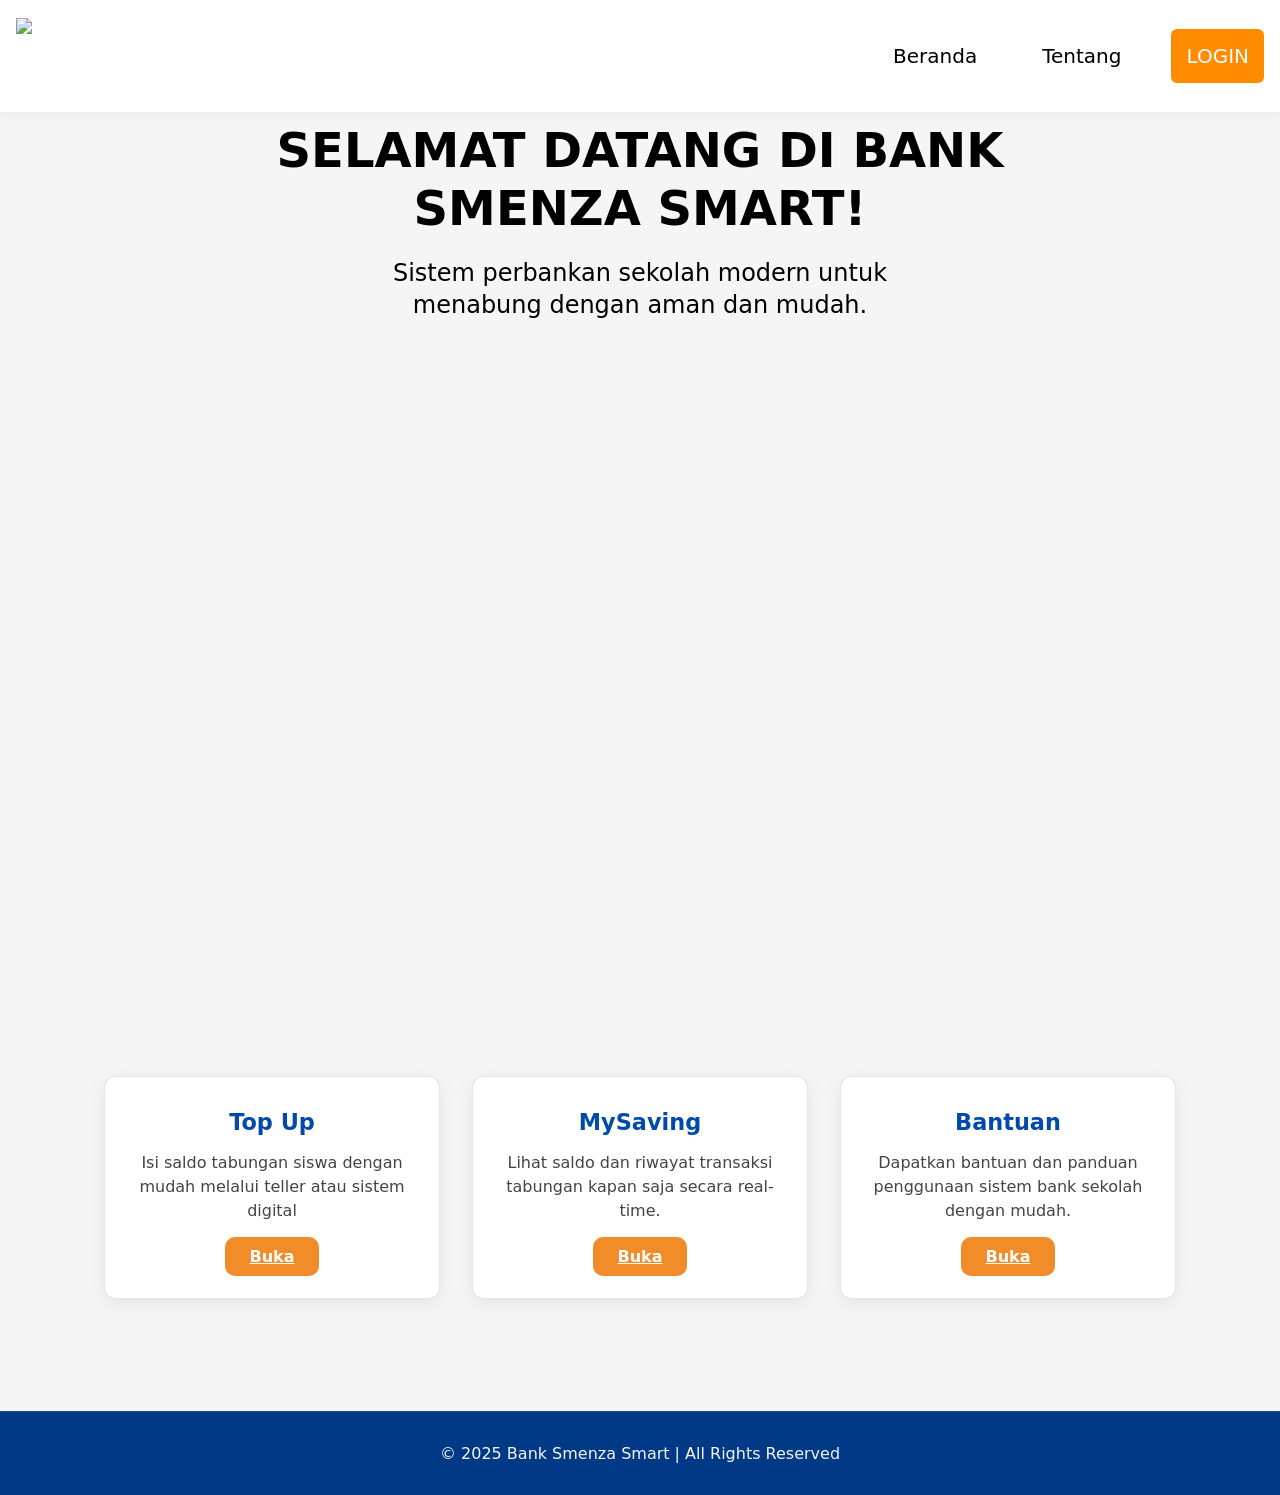
==== index.html @ 6c33538d "Add files via upload" ====
<!DOCTYPE html>
<html lang="id">

<head>
    <meta charset="UTF-8">
    <meta name="viewport" content="width=device-width, initial-scale=1.0">
    <title>Bank Smenza Smart</title>
    <link rel="stylesheet" href="dashbs.css">
</head>

<body>
    <!-- Navigation -->
<nav>
    <img src="img/BSS (1).svg" alt="Logo Bank Smenza Smart" class="logo">
    <div class="nav-links">
        <a href="dashboard.html">Beranda</a>
        <a href="tentan.html">Tentang</a>
        <a href="loginn.html" class="login-btn">LOGIN</a>
    </div>
</nav>

    <!-- Hero Section -->
    <section class="hero" id="home">
        <h3>SELAMAT DATANG DI BANK<br>SMENZA SMART!</h3>
        <p>Sistem perbankan sekolah modern untuk menabung dengan aman dan mudah.</p>
    </section>

    <!-- Features Section -->
    <section class="features">
        <div class="feature-card">
            <div class="feature-header">
                <h3>Top Up</h3>
            </div>
            <p>Isi saldo tabungan siswa dengan mudah melalui teller atau sistem digital</p>
            <a href="loginn.html" class="feature-btn">Buka</a>
        </div>

        <div class="feature-card">
            <div class="feature-header">
                <h3>MySaving</h3>
            </div>
            <p>Lihat saldo dan riwayat transaksi tabungan kapan saja secara real-time.</p>
            <a href="loginn.html" class="feature-btn">Buka</a>
        </div>

        <div class="feature-card">
            <div class="feature-header">
                <h3>Bantuan</h3>
            </div>
            <p>Dapatkan bantuan dan panduan penggunaan sistem bank sekolah dengan mudah.</p>
            <a href="help.html" class="feature-btn">Buka</a>
        </div>
    </section>

    <!-- Footer -->
    <footer>
        <p>&copy; 2025 Bank Smenza Smart | All Rights Reserved</p>
    </footer>

    <script src="slider.js"></script>
</body>

</html>
---- dashbs.css ----
* {
    margin: 0;
    padding: 0;
    box-sizing: border-box;
    font-family: system-ui, -apple-system, BlinkMacSystemFont, 'Segoe UI', Roboto, Oxygen, Ubuntu, Cantarell, 'Open Sans', 'Helvetica Neue', sans-serif;
}

body {
    background: whitesmoke;
    color: white;
    min-height: 100vh;
}

/* Navigation */
nav {
    display: flex;
    justify-content: space-between;
    align-items: center;
    padding: 18px 16px;
    background: #fff;
    box-shadow: 0 2px 10px rgba(0, 0, 0, 0.05);
    position: sticky;
    top: 0;
    z-index: 100;
}

.nav-links {
    display: flex;
    align-items: center;
    gap: 10px;
}

.logo {
    width: 90px;
    height: auto;
    display: block;
}

.nav-links a {
    margin-left: 25px;
    padding: 15px;
    text-decoration: none;
    color: #000000;
    font-weight: 500;
    transition: 0.3s;
    font-size: 20px;
}

.nav-links a:hover {
    color: #1a4eb5;
}

.login-btn {
    background-color: #ff8c00;
    color: #fff !important;
    padding: 4px 8px;
    border-radius: 6px;
    transition: 0.3s;
    text-decoration: none;
    font-weight: 600;
}

.login-btn:hover {
    background-color: #e97b00;
}

/* Hero Section */
.hero {
    text-align: center;
    padding: 10px 20px;
    background: url(img/smart\ \(1\).svg);
    background-size: cover;
    background-position: center;
    background-repeat: no-repeat;
    min-height: 900px;
    max-height: 100vh;
    display: flex;
    flex-direction: column;
    justify-content: flex-start;
    align-items: center;
    position: relative;
    width: 100%;
}

.hero-content {
    margin-top: 8rem;
    max-width: 800px;
    position: relative;
    z-index: 2;
}

.hero h3 {
    font-size: 3rem;
    color: #000000;
    margin-bottom: 20px;
    text-shadow: 2px 2px 4px rgba(255, 255, 255, 0.3);
    line-height: 1.2;
}

.hero p {
    font-size: 1.5rem;
    color: #000000;
    line-height: 2rem;
    opacity: 2;
    max-width: 600px;
    margin: 0 auto;
}

/* FEATURE CARDS */
.features {
    display: grid;
    grid-template-columns: repeat(auto-fit, minmax(280px, 1fr));
    gap: 2rem;
    padding: 4rem 5%;
    max-width: 1200px;
    margin: auto;
}

.feature-card {
    background: #fff;
    border-radius: 12px;
    border: 1px solid rgba(0, 0, 0, 0.1);
    box-shadow: 0 4px 16px rgba(0, 0, 0, 0.08);
    padding: 2rem;
    text-align: center;
    transition: all 0.3s ease;
}

.feature-card:hover {
    transform: translateY(-5px);
    box-shadow: 0 8px 24px rgba(0, 0, 0, 0.15);
}

.feature-header h3 {
    font-size: 1.4rem;
    font-weight: 700;
    color: #004AAD;
    margin-bottom: 1rem;
}

.feature-card p {
    color: #444;
    font-size: 1rem;
    margin-bottom: 1.5rem;
    line-height: 1.5;
}

.feature-btn {
    background: #F28C28;
    border: none;
    color: #fff;
    padding: 0.6rem 1.5rem;
    font-size: 1rem;
    font-weight: 600;
    border-radius: 10px;
    cursor: pointer;
    transition: 0.3s ease;
}

.feature-btn:hover {
    background: #f7a541;
    transform: translateY(-2px);
}

/* Footer */
footer {
    background: #003985;
    text-align: center;
    color: whitesmoke;
    padding: 2rem;
    margin-top: 3rem;
    border-top: 1px solid rgba(255, 255, 255, 0.1);
}
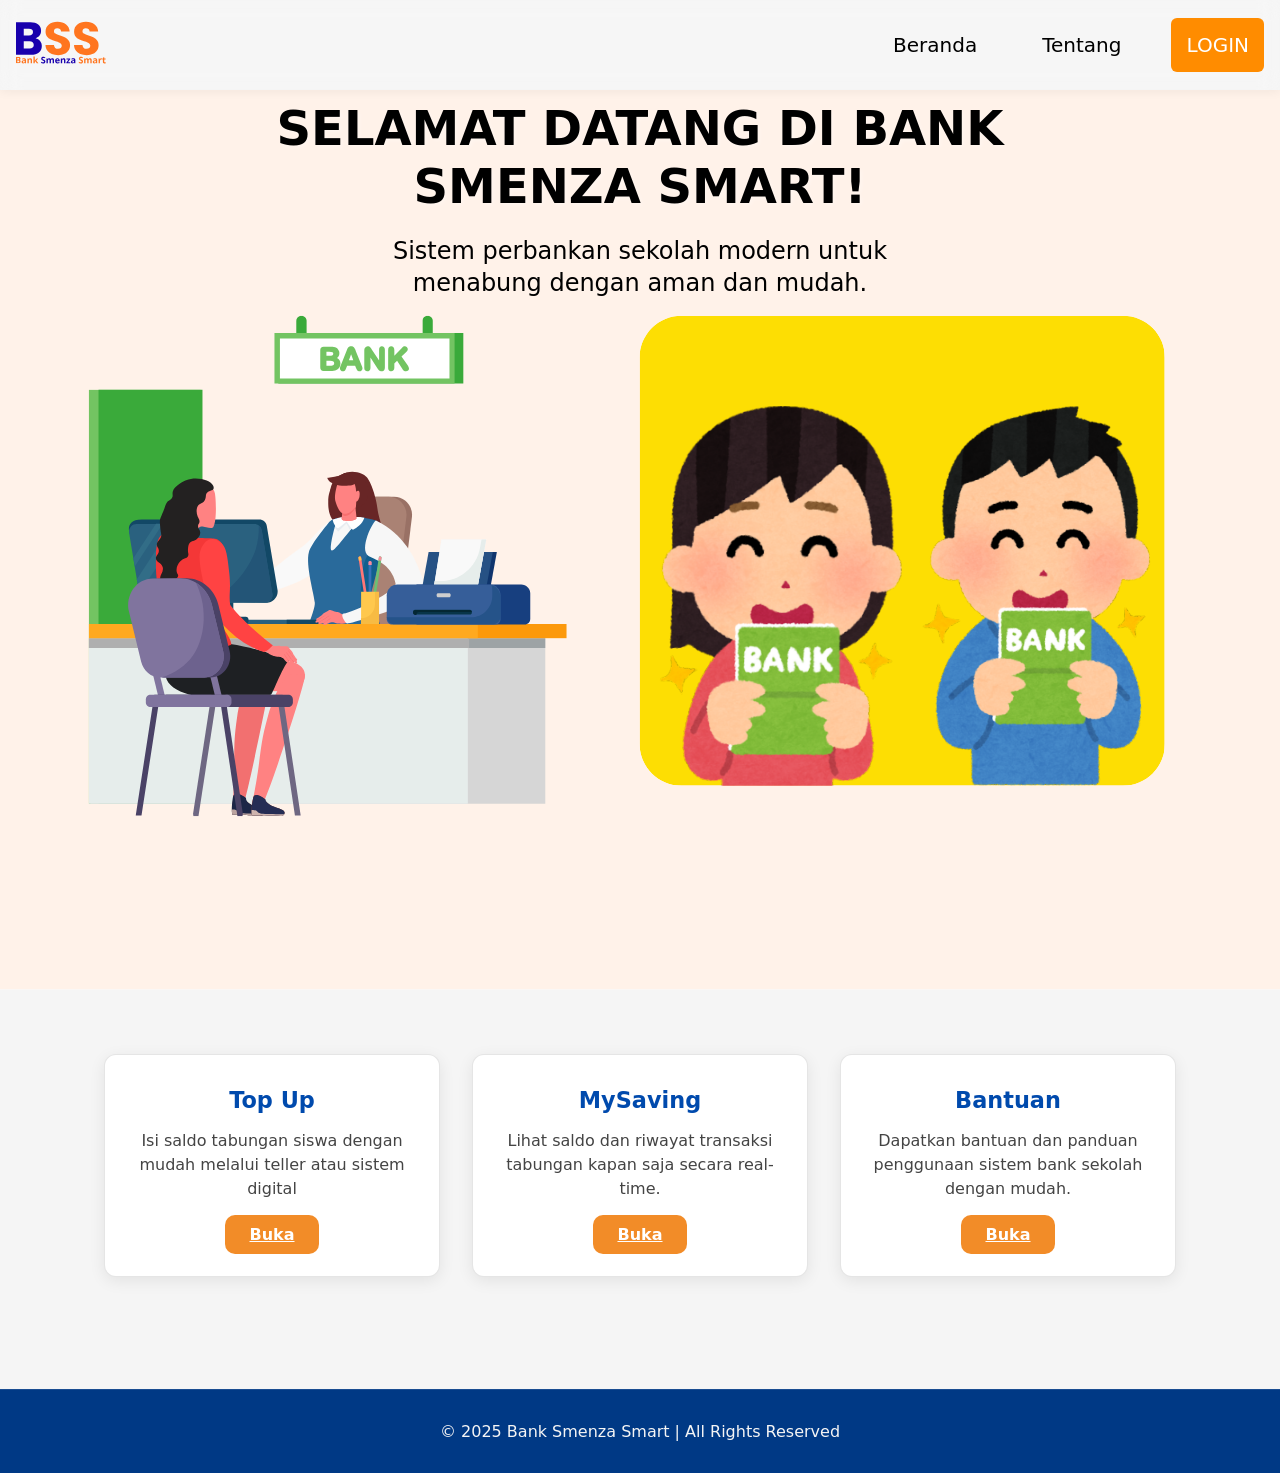
==== commit fd93a21f: "Update index.html" ====
--- a/index.html
+++ b/index.html
@@ -57,7 +57,8 @@
         <p>&copy; 2025 Bank Smenza Smart | All Rights Reserved</p>
     </footer>
 
-    <script src="slider.js"></script>
+    <script src="dashbu.js"></script>
 </body>
 
-</html>+
+</html>
